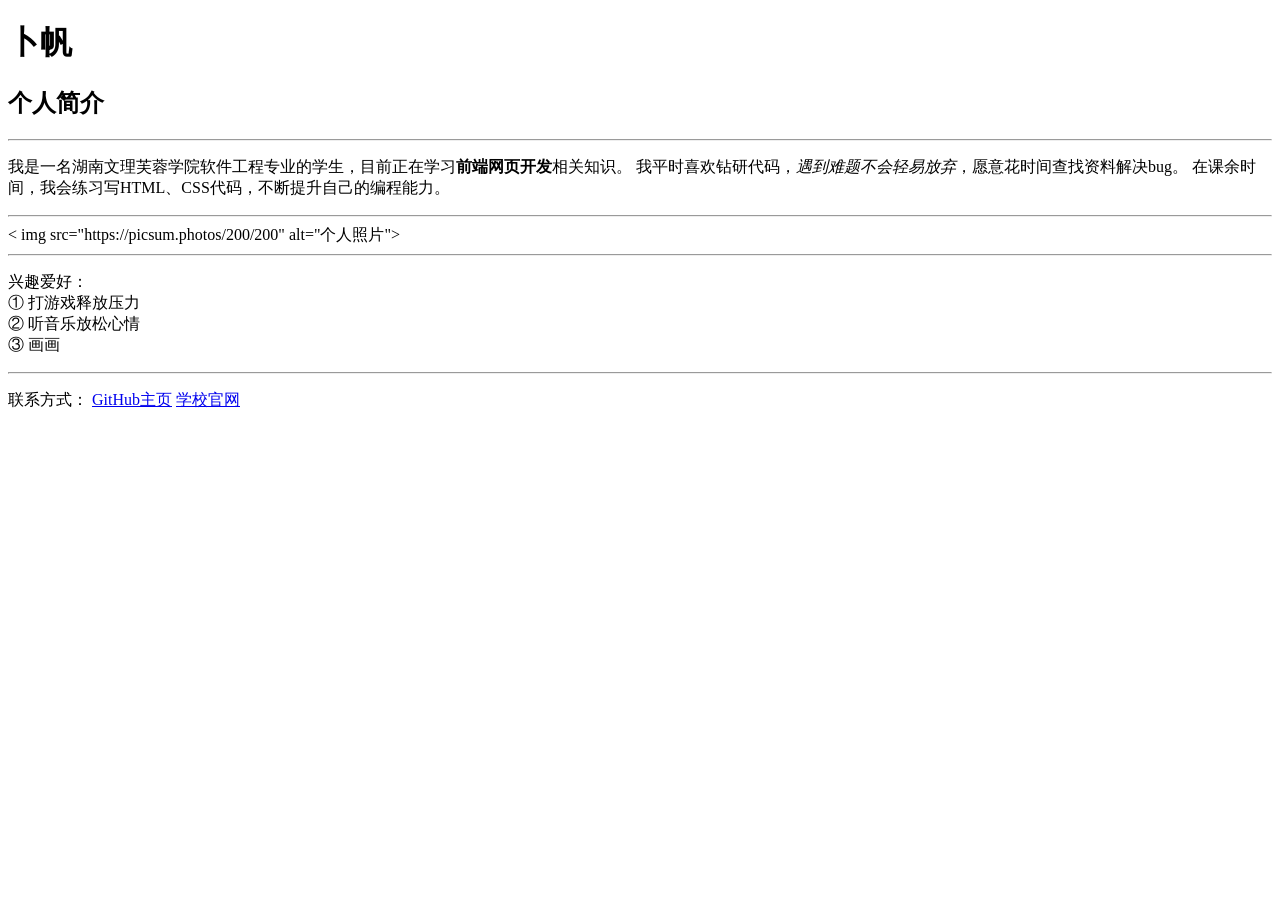
==== index.html @ a66de859 "Add files via upload" ====
<!--头部-->
<!DOCTYPE html>
<html lang="zh-CN">
<head>
    <meta charset="UTF-8">
    <title>个人简介</title>
</head>
<!--正文-->
<body>
    <h1>卜帆</h1>
    <h2>个人简介</h2>
    <hr>
    <p>我是一名湖南文理芙蓉学院软件工程专业的学生，目前正在学习<strong>前端网页开发</strong>相关知识。
    我平时喜欢钻研代码，<em>遇到难题不会轻易放弃</em>，愿意花时间查找资料解决bug。
    在课余时间，我会练习写HTML、CSS代码，不断提升自己的编程能力。</p >
    <hr>
    < img src="https://picsum.photos/200/200" alt="个人照片">
    <hr>
    <p>兴趣爱好：<br>
        ① 打游戏释放压力<br>
        ② 听音乐放松心情<br>
        ③ 画画
    </p >
    <hr>
    <p>联系方式：
        <a href="https://github.com" target="_blank">GitHub主页</a >
        <a href="https://www.huas.edu.cn">学校官网</a >
    </p >
</body>
<!--底部-->
</html>
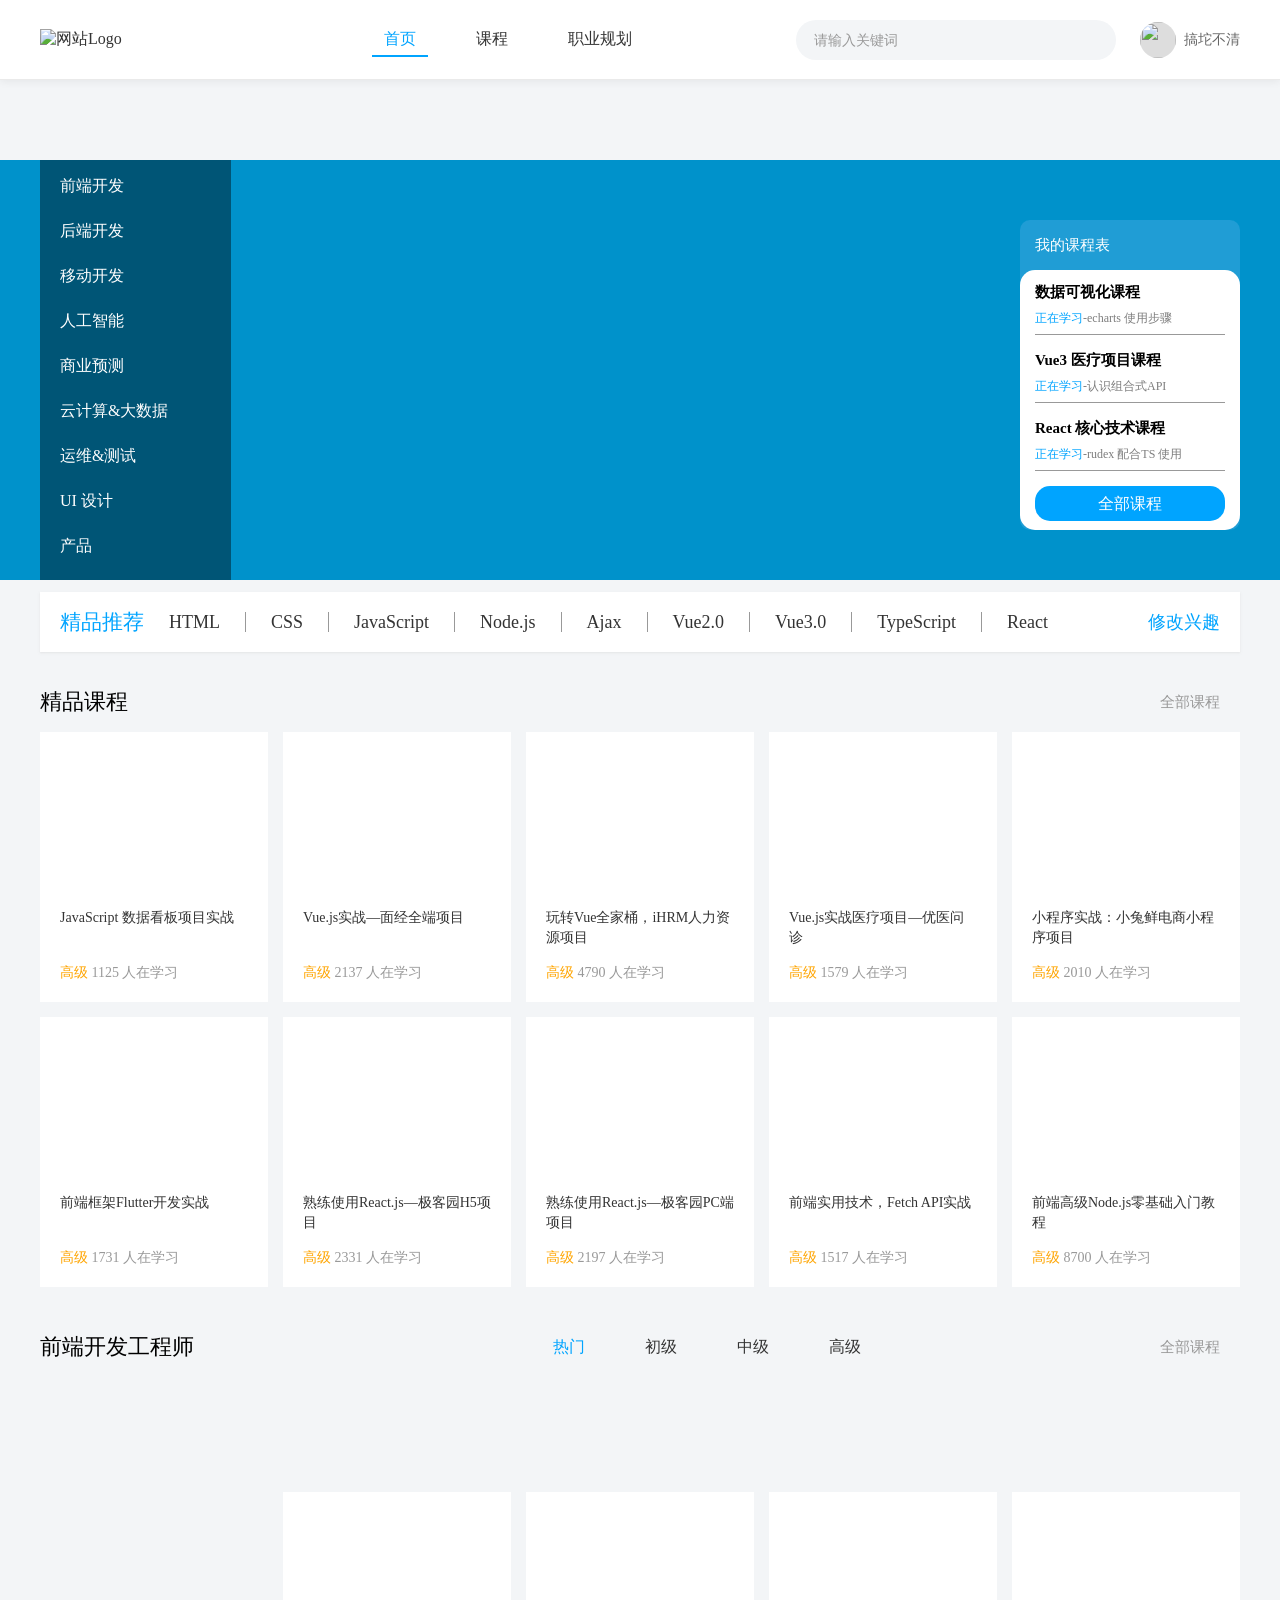
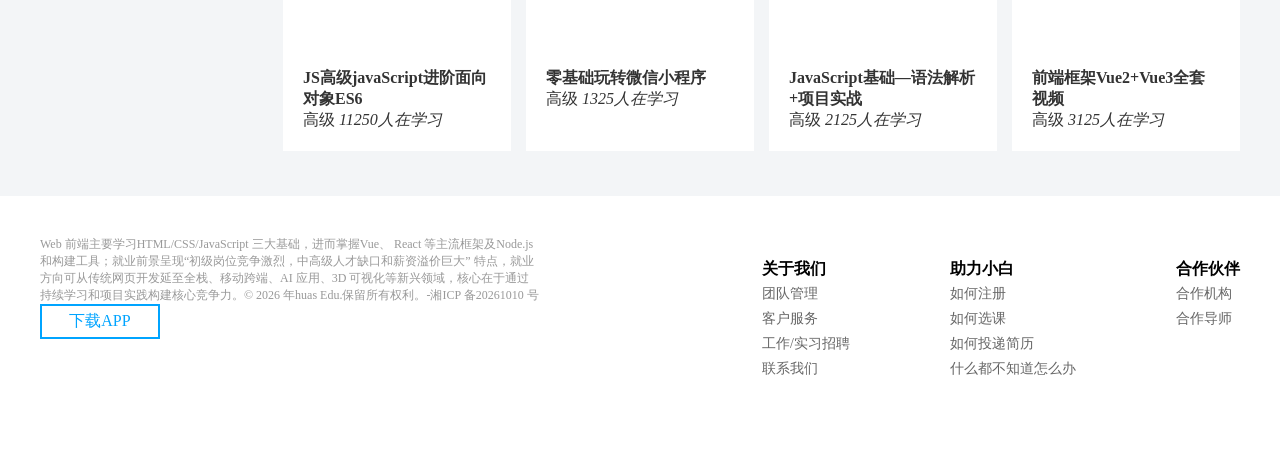
==== commit 9080cbb1: "Add files via upload" ====
--- a/index.html
+++ b/index.html
@@ -1,31 +1,303 @@
-<!--头部-->
 <!DOCTYPE html>
 <html lang="zh-CN">
 <head>
     <meta charset="UTF-8">
-    <title>个人简介</title>
+    <meta name="viewport" content="width=device-width, initial-scale=1.0">
+    <title>在线教育网站首页</title>
+    <link rel="stylesheet" href="./css/base.css">
+    <link rel="stylesheet" href="./css/index.css">
 </head>
-<!--正文-->
 <body>
-    <h1>卜帆</h1>
-    <h2>个人简介</h2>
-    <hr>
-    <p>我是一名湖南文理芙蓉学院软件工程专业的学生，目前正在学习<strong>前端网页开发</strong>相关知识。
-    我平时喜欢钻研代码，<em>遇到难题不会轻易放弃</em>，愿意花时间查找资料解决bug。
-    在课余时间，我会练习写HTML、CSS代码，不断提升自己的编程能力。</p >
-    <hr>
-    < img src="https://picsum.photos/200/200" alt="个人照片">
-    <hr>
-    <p>兴趣爱好：<br>
-        ① 打游戏释放压力<br>
-        ② 听音乐放松心情<br>
-        ③ 画画
-    </p >
-    <hr>
-    <p>联系方式：
-        <a href="https://github.com" target="_blank">GitHub主页</a >
-        <a href="https://www.huas.edu.cn">学校官网</a >
-    </p >
+<!-- 顶部导航栏 -->
+<div class="header">
+    <div class="wrapper header-inner">
+        <div class="logo">
+            <a href="#">
+                <img src="./images/logo.png" alt="网站Logo">
+            </a>
+        </div>
+        <ul class="nav">
+            <li><a href="#" class="active">首页</a></li>
+            <li><a href="#">课程</a></li>
+            <li><a href="#">职业规划</a></li>
+        </ul>
+        <div class="header-right">
+            <div class="search">
+                <input type="text" placeholder="请输入关键词">
+            </div>
+            <div class="user">
+                <a href="#">
+                    <img src="./uploads/user.png" alt="">
+                    <span>搞坨不清</span>
+                </a>
+            </div>
+        </div>
+    </div>
+</div>
+
+<!-- Banner区域 还原PDF原版：左侧菜单 + 右侧课程表，无中间自定义文字 -->
+<div class="banner">
+    <div class="wrapper">
+        <!-- 左侧下拉菜单 -->
+        <div class="banner-left">
+            <ul>
+                <li class="nav-item">
+                    <a href="#">前端开发</a>
+                    <div class="submenu">
+                        <a href="#">HTML基础</a>
+                        <a href="#">CSS布局</a>
+                        <a href="#">JavaScript</a>
+                        <a href="#">Vue框架</a>
+                    </div>
+                </li>
+                <li class="nav-item">
+                    <a href="#">后端开发</a>
+                    <div class="submenu">
+                        <a href="#">Java</a>
+                        <a href="#">Python</a>
+                        <a href="#">数据库</a>
+                    </div>
+                </li>
+                <li class="nav-item"><a href="#">移动开发</a></li>
+                <li class="nav-item"><a href="#">人工智能</a></li>
+                <li class="nav-item"><a href="#">商业预测</a></li>
+                <li class="nav-item"><a href="#">云计算&大数据</a></li>
+                <li class="nav-item"><a href="#">运维&测试</a></li>
+                <li class="nav-item"><a href="#">UI 设计</a></li>
+                <li class="nav-item"><a href="#">产品</a></li>
+            </ul>
+        </div>
+        <!-- 右侧课程表卡片 -->
+        <div class="banner-right">
+            <h3>我的课程表</h3>
+            <div class="content">
+                <dl>
+                    <dt>数据可视化课程</dt>
+                    <dd><span>正在学习</span><strong>-echarts 使用步骤</strong></dd>
+                </dl>
+                <dl>
+                    <dt>Vue3 医疗项目课程</dt>
+                    <dd><span>正在学习</span><strong>-认识组合式API</strong></dd>
+                </dl>
+                <dl>
+                    <dt>React 核心技术课程</dt>
+                    <dd><span>正在学习</span><strong>-rudex 配合TS 使用</strong></dd>
+                </dl>
+                <a href="#">全部课程</a>
+            </div>
+        </div>
+    </div>
+</div>
+
+<!-- 精品推荐-->
+<div class="recommend wrapper">
+    <h3>精品推荐</h3>
+    <ul>
+        <li><a href="#">HTML</a></li>
+        <li><a href="#">CSS</a></li>
+        <li><a href="#">JavaScript</a></li>
+        <li><a href="#">Node.js</a></li>
+        <li><a href="#">Ajax</a></li>
+        <li><a href="#">Vue2.0</a></li>
+        <li><a href="#">Vue3.0</a></li>
+        <li><a href="#">TypeScript</a></li>
+        <li><a href="#">React</a></li>
+    </ul>
+    <a href="#" class="modify">修改兴趣</a>
+</div>
+
+<!-- 精品课程course 10个课程 -->
+<div class="course wrapper">
+    <div class="hd">
+        <h3>精品课程</h3>
+        <a href="#" class="more">全部课程</a>
+    </div>
+    <div class="bd">
+        <ul>
+            <li>
+                <a href="#">
+                    <div class="pic"><img src="./uploads/course01.png" alt=""></div>
+                    <div class="txt">
+                        <h4>JavaScript 数据看板项目实战</h4>
+                        <p><span>高级</span><i> 1125 人在学习</i></p>
+                    </div>
+                </a>
+            </li>
+            <li>
+                <a href="#">
+                    <div class="pic"><img src="./uploads/course02.png" alt=""></div>
+                    <div class="txt">
+                        <h4>Vue.js实战—面经全端项目</h4>
+                        <p><span>高级</span><i> 2137 人在学习</i></p>
+                    </div>
+                </a>
+            </li>
+            <li>
+                <a href="#">
+                    <div class="pic"><img src="./uploads/course03.png" alt=""></div>
+                    <div class="txt">
+                        <h4>玩转Vue全家桶，iHRM人力资源项目</h4>
+                        <p><span>高级</span><i> 4790 人在学习</i></p>
+                    </div>
+                </a>
+            </li>
+            <li>
+                <a href="#">
+                    <div class="pic"><img src="./uploads/course04.png" alt=""></div>
+                    <div class="txt">
+                        <h4>Vue.js实战医疗项目—优医问诊</h4>
+                        <p><span>高级</span><i> 1579 人在学习</i></p>
+                    </div>
+                </a>
+            </li>
+            <li>
+                <a href="#">
+                    <div class="pic"><img src="./uploads/course05.png" alt=""></div>
+                    <div class="txt">
+                        <h4>小程序实战：小兔鲜电商小程序项目</h4>
+                        <p><span>高级</span><i> 2010 人在学习</i></p>
+                    </div>
+                </a>
+            </li>
+            <li>
+                <a href="#">
+                    <div class="pic"><img src="./uploads/course06.png" alt=""></div>
+                    <div class="txt">
+                        <h4>前端框架Flutter开发实战</h4>
+                        <p><span>高级</span><i> 1731 人在学习</i></p>
+                    </div>
+                </a>
+            </li>
+            <li>
+                <a href="#">
+                    <div class="pic"><img src="./uploads/course07.png" alt=""></div>
+                    <div class="txt">
+                        <h4>熟练使用React.js—极客园H5项目</h4>
+                        <p><span>高级</span><i> 2331 人在学习</i></p>
+                    </div>
+                </a>
+            </li>
+            <li>
+                <a href="#">
+                    <div class="pic"><img src="./uploads/course08.png" alt=""></div>
+                    <div class="txt">
+                        <h4>熟练使用React.js—极客园PC端项目</h4>
+                        <p><span>高级</span><i> 2197 人在学习</i></p>
+                    </div>
+                </a>
+            </li>
+            <li>
+                <a href="#">
+                    <div class="pic"><img src="./uploads/course09.png" alt=""></div>
+                    <div class="txt">
+                        <h4>前端实用技术，Fetch API实战</h4>
+                        <p><span>高级</span><i> 1517 人在学习</i></p>
+                    </div>
+                </a>
+            </li>
+            <li>
+                <a href="#">
+                    <div class="pic"><img src="./uploads/course10.png" alt=""></div>
+                    <div class="txt">
+                        <h4>前端高级Node.js零基础入门教程</h4>
+                        <p><span>高级</span><i> 8700 人在学习</i></p>
+                    </div>
+                </a>
+            </li>
+        </ul>
+    </div>
+</div>
+
+<!-- 学科课程‑前端开发工程师 -->
+<div class="subject wrapper">
+    <div class="hd">
+        <h3>前端开发工程师</h3>
+        <ul>
+            <li><a href="#" class="active">热门</a></li>
+            <li><a href="#">初级</a></li>
+            <li><a href="#">中级</a></li>
+            <li><a href="#">高级</a></li>
+        </ul>
+        <a href="#" class="more">全部课程</a>
+    </div>
+    <div class="bd">
+        <div class="left"><img src="./uploads/web_left.png" alt=""></div>
+        <div class="right">
+            <div class="top"><img src="./uploads/web_top.png" alt=""></div>
+            <div class="bottom">
+                <ul>
+                    <li>
+                        <a href="#">
+                            <div class="pic"><img src="./uploads/web01.png" alt=""></div>
+                            <div class="txt">
+                                <h4>JS高级javaScript进阶面向对象ES6</h4>
+                                <p><span>高级</span><i> 11250人在学习</i></p>
+                            </div>
+                        </a>
+                    </li>
+                    <li>
+                        <a href="#">
+                            <div class="pic"><img src="./uploads/web02.png" alt=""></div>
+                            <div class="txt">
+                                <h4>零基础玩转微信小程序</h4>
+                                <p><span>高级</span><i> 1325人在学习</i></p>
+                            </div>
+                        </a>
+                    </li>
+                    <li>
+                        <a href="#">
+                            <div class="pic"><img src="./uploads/web03.png" alt=""></div>
+                            <div class="txt">
+                                <h4>JavaScript基础—语法解析+项目实战</h4>
+                                <p><span>高级</span><i> 2125人在学习</i></p>
+                            </div>
+                        </a>
+                    </li>
+                    <li>
+                        <a href="#">
+                            <div class="pic"><img src="./uploads/web04.png" alt=""></div>
+                            <div class="txt">
+                                <h4>前端框架Vue2+Vue3全套视频</h4>
+                                <p><span>高级</span><i> 3125人在学习</i></p>
+                            </div>
+                        </a>
+                    </li>
+                </ul>
+            </div>
+        </div>
+    </div>
+</div>
+
+<!-- 版权区域rights -->
+<div class="rights">
+    <div class="wrapper">
+        <div class="left">
+            <a href="#"><img src="./images/logo.png" alt=""></a>
+            <p>Web 前端主要学习HTML/CSS/JavaScript 三大基础，进而掌握Vue、 React 等主流框架及Node.js 和构建工具；就业前景呈现“初级岗位竞争激烈，中高级人才缺口和薪资溢价巨大” 特点，就业方向可从传统网页开发延至全栈、移动跨端、AI 应用、3D 可视化等新兴领域，核心在于通过持续学习和项目实践构建核心竞争力。© 2026 年huas Edu.保留所有权利。‑湘ICP 备20261010 号</p>
+            <a href="#" class="download">下载APP</a>
+        </div>
+        <div class="right">
+            <dl>
+                <dt>关于我们</dt>
+                <dd><a href="#">团队管理</a></dd>
+                <dd><a href="#">客户服务</a></dd>
+                <dd><a href="#">工作/实习招聘</a></dd>
+                <dd><a href="#">联系我们</a></dd>
+            </dl>
+            <dl>
+                <dt>助力小白</dt>
+                <dd><a href="#">如何注册</a></dd>
+                <dd><a href="#">如何选课</a></dd>
+                <dd><a href="#">如何投递简历</a></dd>
+                <dd><a href="#">什么都不知道怎么办</a></dd>
+            </dl>
+            <dl>
+                <dt>合作伙伴</dt>
+                <dd><a href="#">合作机构</a></dd>
+                <dd><a href="#">合作导师</a></dd>
+            </dl>
+        </div>
+    </div>
+</div>
 </body>
-<!--底部-->
-</html>+</html>
--- a/css/base.css
+++ b/css/base.css
@@ -0,0 +1,27 @@
+/* base.css 公共基础样式 */
+* {
+    margin: 0;
+    padding: 0;
+    box-sizing: border-box;
+}
+ul {
+    list-style: none;
+}
+a {
+    text-decoration: none;
+    color: #333;
+}
+img {
+    width: 100%;
+    display: block;
+}
+body {
+    background-color: #f3f5f7;
+    /* header高度80px，预留位置 */
+    padding-top: 80px;
+}
+/* 版心居中 */
+.wrapper {
+    width: 1200px;
+    margin: 0 auto;
+}
--- a/css/index.css
+++ b/css/index.css
@@ -0,0 +1,461 @@
+/* ========== 顶部导航栏 ========== */
+.header {
+    position: fixed;
+    top: 0;
+    left: 0;
+    width: 100%;
+    height: 80px;
+    background-color: #fff;
+    border-bottom: 1px solid #eaeaea;
+    box-shadow: 0 2px 8px rgba(0, 0, 0, 0.06);
+    z-index: 999;
+}
+
+.header .wrapper {
+    width: 1200px;
+    margin: 0 auto;
+    height: 100%;
+}
+
+.header-inner {
+    height: 100%;
+    display: flex;
+    align-items: center;
+    justify-content: space-between;
+}
+
+.logo {
+    width: 140px;
+}
+
+.logo img {
+    width: 100%;
+    height: auto;
+    display: block;
+}
+
+.nav {
+    display: flex;
+    margin-left: 40px;
+}
+
+.nav li {
+    margin: 0 18px;
+}
+
+.nav li a {
+    font-size: 16px;
+    color: #333;
+    padding: 8px 12px;
+}
+
+.nav li .active,
+.nav li a:hover {
+    color: #00a4ff;
+    border-bottom: 2px solid #00a4ff;
+}
+
+.header-right {
+    display: flex;
+    align-items: center;
+    gap: 24px;
+}
+
+.search {
+    width: 320px;
+    height: 40px;
+    background-color: #f3f5f7;
+    border-radius: 20px;
+    padding: 0 18px;
+    display: flex;
+    align-items: center;
+}
+
+.search input {
+    flex: 1;
+    border: none;
+    background-color: transparent;
+    outline: none;
+    font-size: 14px;
+}
+
+.search input::placeholder {
+    color: #999;
+}
+
+.user a {
+    display: flex;
+    align-items: center;
+    gap: 8px;
+}
+
+.user img {
+    width: 36px;
+    height: 36px;
+    border-radius: 50%;
+    background-color: #ddd;
+}
+
+.user span {
+    font-size: 14px;
+    color: #666;
+}
+
+/* ========== Banner区域 还原PDF原版，无中间自定义文字 ========== */
+.banner {
+    margin-top: 80px;
+    height: 420px;
+    background-color: #0092cb;
+    background-image: url(../uploads/banner.png);
+    background-repeat: no-repeat;
+    background-position: center;
+    background-size: cover;
+}
+
+.banner .wrapper {
+    height: 100%;
+    display: flex;
+}
+
+/* 左侧菜单 */
+.banner-left {
+    width: 191px;
+    height: 420px;
+    background-color: rgba(0, 0, 0, 0.42);
+    padding: 3px 20px;
+}
+
+.banner-left .nav-item {
+    position: relative;
+}
+
+.banner-left a {
+    display: block;
+    height: 45px;
+    font-size: 16px;
+    color: #fff;
+    line-height: 45px;
+}
+
+.banner-left a:hover {
+    color: #00a4ff;
+}
+
+.banner-left .submenu {
+    position: absolute;
+    left: 100%;
+    top: 0;
+    width: 140px;
+    background-color: rgba(0,0,0,0.75);
+    border-radius: 0 6px 6px 0;
+    display: none;
+}
+
+.banner-left .submenu a {
+    height: 40px;
+    line-height: 40px;
+    font-size: 14px;
+    padding-left: 12px;
+}
+
+.banner-left .nav-item:hover .submenu {
+    display: block;
+}
+
+/* 右侧课程表 */
+.banner-right {
+    margin-left: auto;
+    margin-top: 60px;
+    width: 220px;
+    height: 310px;
+    background-color: #209dd5;
+    border-radius: 10px;
+}
+
+.banner-right h3 {
+    margin-left: 15px;
+    height: 50px;
+    line-height: 50px;
+    font-size: 15px;
+    font-weight: 400;
+    color: #fff;
+}
+
+.banner-right .content {
+    padding: 12px 15px;
+    height: 260px;
+    background-color: #fff;
+    border-radius: 15px;
+}
+
+.banner-right dl {
+    border-bottom: 1px solid #999;
+    margin-bottom: 15px;
+}
+
+.banner-right dt {
+    font-size: 15px;
+    line-height: 20px;
+    margin-bottom: 8px;
+    font-weight: 700;
+}
+
+.banner-right dd {
+    font-size: 12px;
+    margin-bottom: 8px;
+    line-height: 16px;
+}
+
+.banner-right dd span {
+    color: #00a4ff;
+}
+
+.banner-right dd strong {
+    font-weight: 400;
+    color: #7d7d7d;
+}
+
+.banner-right .content > a {
+    height: 35px;
+    display: block;
+    background-color: #00a4ff;
+    border-radius: 15px;
+    text-align: center;
+    line-height: 35px;
+    color: #fff;
+}
+
+/* ========== recommend精品推荐 ========== */
+.recommend{
+    display:flex;
+    height:60px;
+    background-color:#fff;
+    margin-top:12px;
+    padding:0 20px;
+    line-height:60px;
+    box-shadow: 0px 1px 2px 0px rgba(211, 211, 211, 0.5);
+    font-size:18px;
+}
+.recommend h3{
+    font-weight:400;
+    color:#00a4ff;
+}
+.recommend ul{
+    flex:1;
+    display:flex;
+}
+.recommend ul li a{
+    padding:0 25px;
+    border-right:1px solid #999;
+}
+.recommend ul li:last-child a{
+    border-right:0;
+}
+.recommend .modify{
+    color:#00a4ff;
+}
+
+/* ========== course精品课程【Grid二维网格 大屏5列】 ========== */
+.course{
+    margin-top:20px;
+}
+.hd{
+    height:60px;
+    line-height:60px;
+    display:flex;
+    justify-content:space-between;
+}
+.hd h3{
+    font-size:22px;
+    font-weight:400;
+}
+.hd .more{
+    padding-right:20px;
+    /* background: url(../images/more.png) no-repeat right center; */
+    font-size:15px;
+    color:#999;
+}
+.course .bd ul{
+    display: grid;
+    grid-template-columns: repeat(5, 1fr);
+    gap:15px;
+}
+.course .bd li{
+    background-color:#fff;
+    height:270px;
+    overflow:hidden;
+    transition: all 0.3s ease;
+}
+/* a铺满整张卡片，解决点击范围 */
+.course .bd li a{
+    display:block;
+    width:100%;
+    height:100%;
+}
+/* 悬浮上浮动效 */
+.course .bd li:hover{
+    transform: translateY(-5px);
+    box-shadow: 0 6px 14px rgba(0,0,0,0.12);
+}
+.course .bd li .pic{
+    height:156px;
+}
+.course .bd li .txt{
+    padding:20px;
+    height:114px;
+    background-color:#fff;
+}
+.course .bd li .txt h4{
+    font-weight:400;
+    font-size:14px;
+    height:40px;
+    line-height:20px;
+    margin-bottom:15px;
+}
+.course .bd li .txt p{
+    font-size:14px;
+    line-height:20px;
+    color:#999;
+}
+.course .bd li .txt p span{
+    color:orange;
+}
+.course .bd li .txt p i{
+    font-style:normal;
+}
+
+/* ========== subject学科课程 ========== */
+.subject{
+    margin-top:30px;
+}
+.subject .hd ul{
+    display:flex;
+}
+.subject .hd li{
+    font-size:16px;
+    margin-left:60px;
+}
+.subject .hd li .active{
+    color:#00a4ff;
+}
+.subject .bd{
+    display:flex;
+    justify-content:space-between;
+}
+.subject .bd .left{
+    width:228px;
+}
+.subject .bd .right{
+    width:957px;
+}
+.subject .bd .right .top{
+    height:100px;
+    margin-bottom:15px;
+}
+.subject .bd .bottom ul{
+    display:flex;
+    flex-wrap:wrap;
+    justify-content:space-between;
+}
+.subject .bd .bottom li{
+    width:228px;
+    margin-bottom:15px;
+    background:#fff;
+    overflow:hidden;
+    transition:all 0.3s ease;
+}
+.subject .bd .bottom li a{
+    display:block;
+    width:100%;
+    height:100%;
+}
+.subject .bd .bottom li:hover{
+    transform: translateY(-5px);
+    box-shadow: 0 6px 14px rgba(0,0,0,0.12);
+}
+.subject .bd .bottom .pic{
+    height:156px;
+}
+.subject .bd .bottom .txt{
+    padding:20px;
+}
+
+/* ========== rights版权区域 ========== */
+.rights{
+    height:275px;
+    background-color:#fff;
+    margin-top:30px;
+    padding-top:30px;
+}
+.rights .wrapper{
+    display:flex;
+    justify-content:space-between;
+}
+.rights .left{
+    width:500px;
+}
+.rights .left p{
+    margin-top:5px;
+    padding-top:5px;
+    font-size:12px;
+    line-height:17px;
+    color:#999;
+}
+.rights .left .download{
+    width:120px;
+    height:35px;
+    border:2px solid #00a4ff;
+    display:flex;
+    align-items:center;
+    justify-content:center;
+    font-size:16px;
+    color:#00a4ff;
+}
+.rights .right{
+    display:flex;
+}
+.rights .right dl{
+    margin-left:100px;
+}
+.rights .right dt{
+    font-size:16px;
+    line-height:25px;
+    margin-top:30px;
+    font-weight:700;
+}
+.rights .right a{
+    font-size:14px;
+    line-height:25px;
+    color:#666;
+}
+
+/* ========== 响应式媒体查询 ========== */
+@media (max-width:768px){
+    .wrapper{
+        width:100%;
+        padding:0 10px;
+    }
+    .course .bd ul{
+        grid-template-columns: repeat(2, 1fr);
+    }
+    .subject .bd{
+        flex-direction:column;
+    }
+    .subject .bd .left,.subject .bd .right{
+        width:100%;
+        margin-bottom:15px;
+    }
+    .header-inner{
+        flex-wrap:wrap;
+    }
+    .banner .wrapper{
+        flex-direction:column;
+    }
+    .banner-left{
+        width:100%;
+        height:auto;
+    }
+    .banner-right{
+        margin:20px auto 0;
+    }
+}
